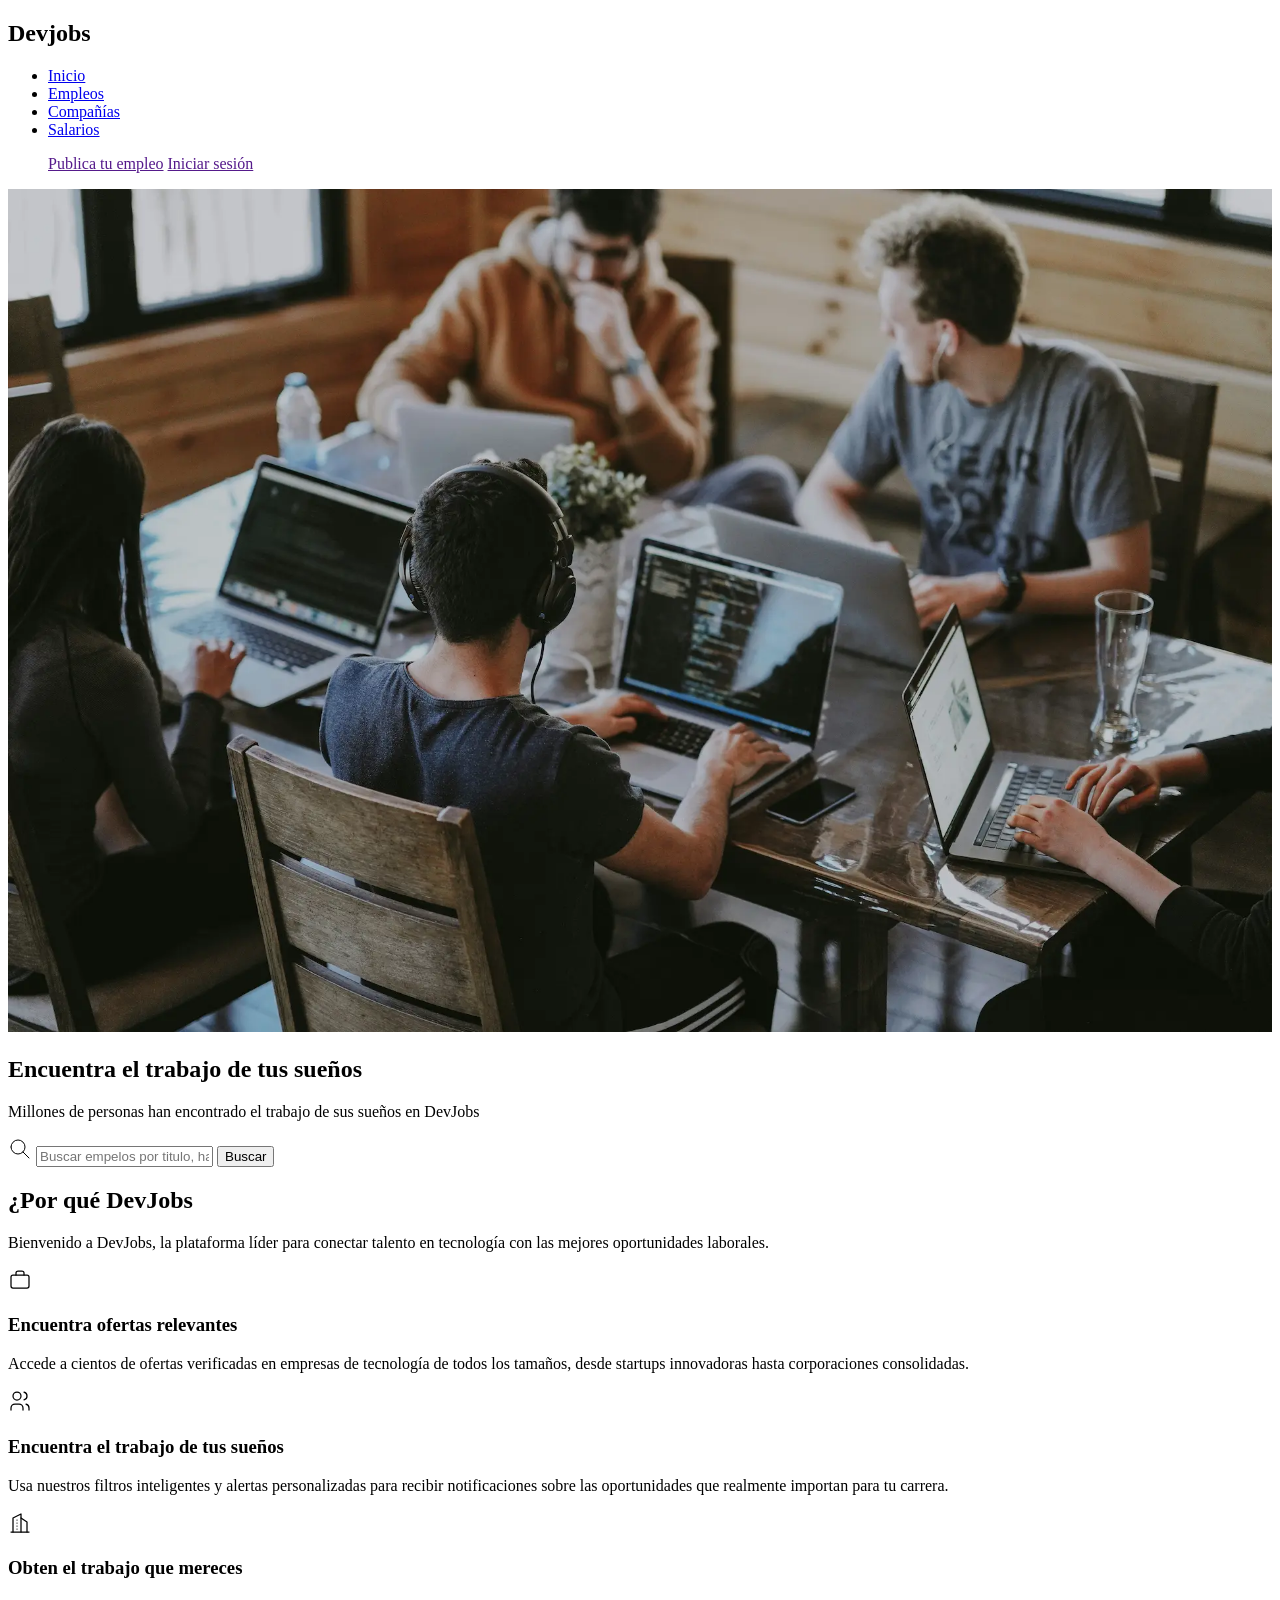
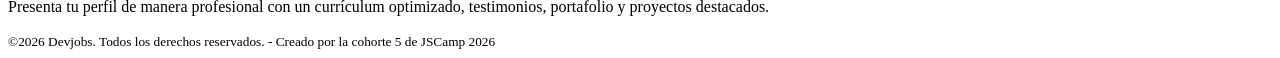
==== jscamp/html-css/index.html @ 83ca40bc "Agrega estructura HTML semantica de DevJobs" ====
<!DOCTYPE html> <!-- Hyptertext Markup Language -->
<html lang="es">

<head> <!-- Etiqueta Head: Contiene información meta sobre la página, no visible en el contenido -->
    <meta charset="UTF-8">
    <!--Colección de caracteres que permite representar texto. Permite mostrar correctamente tildes, eñes, símbolos y emojis-->
    <meta name="descripcion" content="Encuentra la mejores ofertas de trabajo para desarrolladores en DevJobs">
    <meta name="viewport" content="width=device-width, initial-scale=1.0">
    <title>DevJobs - Encuentra trabajo como desarrollador web</title>
</head>

<body>
    <header>
        <h2>Devjobs</h2>
        <nav>
            <ul>
                <li><a href="#">Inicio</a></li>
                <li><a href="#">Empleos</a></li>
                <li><a href="#">Compañías</a></li>
                <li><a href="#">Salarios</a></li>
            </ul>
        </nav>

        <div>
            <ul>
                <a href="">Publica tu empleo</a>
                <a href="">Iniciar sesión</a>
            </ul>
        </div>
    </header>
    <main>
        <section>

            <img src="./background.webp" alt="chicos en una oficina trabajando en computadoras" width="100%">
            <h1>Encuentra el trabajo de tus sueños</h1>

            <p>Millones de personas han encontrado el trabajo de sus sueños en DevJobs</p>

            <form role="search">
                <svg xmlns="http://www.w3.org/2000/svg" width="24" height="24" viewBox="0 0 24 24" fill="none"
                    stroke="currentColor" stroke-width="1" stroke-linecap="round" stroke-linejoin="round"
                    class="icon icon-tabler icons-tabler-outline icon-tabler-search">
                    <path stroke="none" d="M0 0h24v24H0z" fill="none" />
                    <path d="M3 10a7 7 0 1 0 14 0a7 7 0 1 0 -14 0" />
                    <path d="M21 21l-6 -6" />
                </svg>
                <input type="text" placeholder="Buscar empelos por titulo, habilidad o empresa" required>
                <button type="submit">Buscar</button>
                <!-- cualquier botón dentro de un formulario siempre será type=submit -->
            </form>
        </section>

        <section>
            <header>
                <h2>¿Por qué DevJobs</h2>
                <p>Bienvenido a DevJobs, la plataforma líder para conectar talento en tecnología con las mejores
                    oportunidades laborales.</p>
            </header>

            <footer>

                <article>
                    <svg xmlns="http://www.w3.org/2000/svg" width="24" height="24" viewBox="0 0 24 24" fill="none" stroke="currentColor" stroke-width="1.25" stroke-linecap="round" stroke-linejoin="round" class="icon icon-tabler icons-tabler-outline icon-tabler-briefcase-2"><path stroke="none" d="M0 0h24v24H0z" fill="none" /><path d="M3 9a2 2 0 0 1 2 -2h14a2 2 0 0 1 2 2v9a2 2 0 0 1 -2 2h-14a2 2 0 0 1 -2 -2v-9" /><path d="M8 7v-2a2 2 0 0 1 2 -2h4a2 2 0 0 1 2 2v2" /></svg>
                    <h3>Encuentra ofertas relevantes</h3>
                    <p>Accede a cientos de ofertas verificadas en empresas de tecnología de todos los tamaños, desde
                        startups innovadoras hasta corporaciones consolidadas.</p>
                </article>

                <article>
                    <svg xmlns="http://www.w3.org/2000/svg" width="24" height="24" viewBox="0 0 24 24" fill="none" stroke="currentColor" stroke-width="1.25" stroke-linecap="round" stroke-linejoin="round" class="icon icon-tabler icons-tabler-outline icon-tabler-users"><path stroke="none" d="M0 0h24v24H0z" fill="none" /><path d="M5 7a4 4 0 1 0 8 0a4 4 0 1 0 -8 0" /><path d="M3 21v-2a4 4 0 0 1 4 -4h4a4 4 0 0 1 4 4v2" /><path d="M16 3.13a4 4 0 0 1 0 7.75" /><path d="M21 21v-2a4 4 0 0 0 -3 -3.85" /></svg>
                    <h3>Encuentra el trabajo de tus sueños</h3>
                    <p>Usa nuestros filtros inteligentes y alertas personalizadas para recibir notificaciones sobre las
                        oportunidades que realmente importan para tu carrera.</p>
                </article>

                <article>
                    <svg xmlns="http://www.w3.org/2000/svg" width="24" height="24" viewBox="0 0 24 24" fill="none" stroke="currentColor" stroke-width="1.25" stroke-linecap="round" stroke-linejoin="round" class="icon icon-tabler icons-tabler-outline icon-tabler-building-skyscraper"><path stroke="none" d="M0 0h24v24H0z" fill="none" /><path d="M3 21l18 0" /><path d="M5 21v-14l8 -4v18" /><path d="M19 21v-10l-6 -4" /><path d="M9 9l0 .01" /><path d="M9 12l0 .01" /><path d="M9 15l0 .01" /><path d="M9 18l0 .01" /></svg>
                    <h3>Obten el trabajo que mereces</h3>
                    <p>Presenta tu perfil de manera profesional con un currículum optimizado, testimonios, portafolio y
                        proyectos destacados.</p>
                </article>
            </footer>
        </section>

    </main>
    <footer>
        <small>©2026 Devjobs. Todos los derechos reservados. - Creado por la cohorte 5 de JSCamp 2026</small>
    </footer>
</body>

</html>
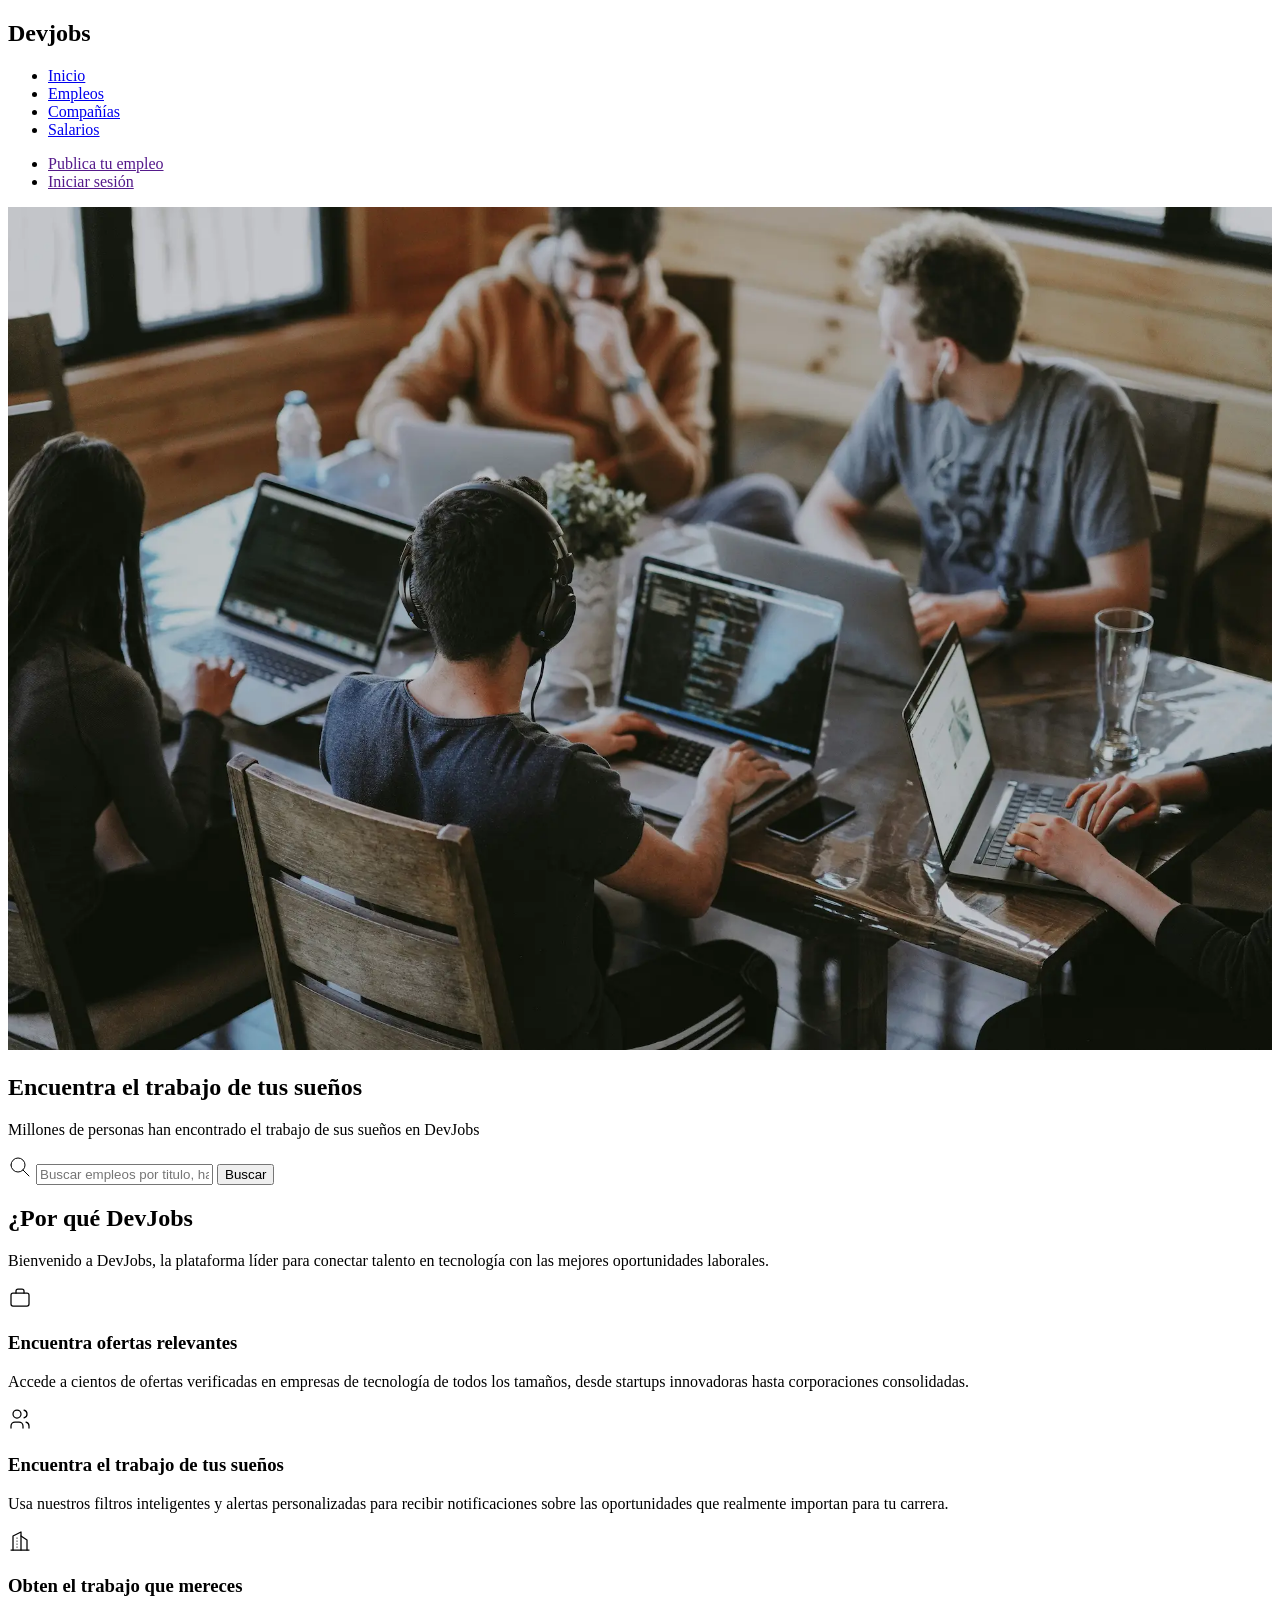
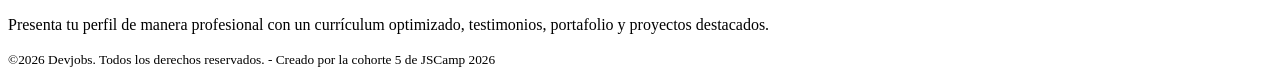
==== commit ac90524f: "Agrega estructura HTML semantica de la pagina empleos" ====
--- a/jscamp/html-css/index.html
+++ b/jscamp/html-css/index.html
@@ -4,15 +4,21 @@
 <head> <!-- Etiqueta Head: Contiene información meta sobre la página, no visible en el contenido -->
     <meta charset="UTF-8">
     <!--Colección de caracteres que permite representar texto. Permite mostrar correctamente tildes, eñes, símbolos y emojis-->
-    <meta name="descripcion" content="Encuentra la mejores ofertas de trabajo para desarrolladores en DevJobs">
+    <meta name="description" content="Encuentra la mejores ofertas de trabajo para desarrolladores en DevJobs">
     <meta name="viewport" content="width=device-width, initial-scale=1.0">
+    <link rel="stylesheet" href="style.css"> <!-- 
+    Etiqueta Link: Se utiliza para vincular recursos externos al documento HTML.
+    En este caso, se utiliza para vincular un archivo CSS (Cascading Style Sheets) al documento HTML.
+    El atributo rel="stylesheet" especifica que el archivo CSS es una hoja de estilos.
+    El atributo href="style.css" especifica la ruta del archivo CSS.
+-->
     <title>DevJobs - Encuentra trabajo como desarrollador web</title>
 </head>
 
 <body>
-    <header>
+    <header> <!-- Etiqueta Header: es diferente al head. Es contenido -->
         <h2>Devjobs</h2>
-        <nav>
+        <nav> <!-- Etiqueta Nav: Puede haber muchas etiquetas nav. Es buena practica usar ul o ol dentro de nav -->
             <ul>
                 <li><a href="#">Inicio</a></li>
                 <li><a href="#">Empleos</a></li>
@@ -21,22 +27,22 @@
             </ul>
         </nav>
 
-        <div>
+        <div> <!--Contenedor para separar elementos visuales. No es sémantico, pero permite aplicar estilos-->
             <ul>
-                <a href="">Publica tu empleo</a>
-                <a href="">Iniciar sesión</a>
+                <li><a href="">Publica tu empleo</a></li> <!--Generalmente suelen redirigir a otro sitio o a un formulario-->
+                <li><a href="">Iniciar sesión</a></li> <!--Generalmente suelen redirigir a otro sitio o a un formulario-->
             </ul>
         </div>
     </header>
     <main>
         <section>
 
-            <img src="./background.webp" alt="chicos en una oficina trabajando en computadoras" width="100%">
+            <img src="./background.webp" alt="chicos en una oficina trabajando en computadoras" width="100%"> <!--El uso de WebP es ideal para optimizar el rendimiento técnico de sitios web y aplicaciones.-->
             <h1>Encuentra el trabajo de tus sueños</h1>
 
             <p>Millones de personas han encontrado el trabajo de sus sueños en DevJobs</p>
 
-            <form role="search">
+            <form role="search"> <!--Hay demasiados atributos que podemos agregar a las etiquetas, los cuales permiten mejorar la acessibilidad y el rendimiento técnico-->
                 <svg xmlns="http://www.w3.org/2000/svg" width="24" height="24" viewBox="0 0 24 24" fill="none"
                     stroke="currentColor" stroke-width="1" stroke-linecap="round" stroke-linejoin="round"
                     class="icon icon-tabler icons-tabler-outline icon-tabler-search">
@@ -44,14 +50,19 @@
                     <path d="M3 10a7 7 0 1 0 14 0a7 7 0 1 0 -14 0" />
                     <path d="M21 21l-6 -6" />
                 </svg>
-                <input type="text" placeholder="Buscar empelos por titulo, habilidad o empresa" required>
+
+                <!--El SVG significa Scalable Vector Graphics. Es un formato de imagen vectorial basado en XML. Permite crear gráficos escalables sin pérdida de calidad.-->
+
+
+
+                <input type="text" placeholder="Buscar empleos por titulo, habilidad o empresa" required>
                 <button type="submit">Buscar</button>
                 <!-- cualquier botón dentro de un formulario siempre será type=submit -->
             </form>
         </section>
 
         <section>
-            <header>
+            <header> <!--Header semántico: pueden haber headers, footers, navs, etc. dentro de otras etiquetas-->
                 <h2>¿Por qué DevJobs</h2>
                 <p>Bienvenido a DevJobs, la plataforma líder para conectar talento en tecnología con las mejores
                     oportunidades laborales.</p>
@@ -59,7 +70,7 @@
 
             <footer>
 
-                <article>
+                <article> <!--Article es un contenido independiente y autocontenido. Funciona en cualquier parte de la página-->
                     <svg xmlns="http://www.w3.org/2000/svg" width="24" height="24" viewBox="0 0 24 24" fill="none" stroke="currentColor" stroke-width="1.25" stroke-linecap="round" stroke-linejoin="round" class="icon icon-tabler icons-tabler-outline icon-tabler-briefcase-2"><path stroke="none" d="M0 0h24v24H0z" fill="none" /><path d="M3 9a2 2 0 0 1 2 -2h14a2 2 0 0 1 2 2v9a2 2 0 0 1 -2 2h-14a2 2 0 0 1 -2 -2v-9" /><path d="M8 7v-2a2 2 0 0 1 2 -2h4a2 2 0 0 1 2 2v2" /></svg>
                     <h3>Encuentra ofertas relevantes</h3>
                     <p>Accede a cientos de ofertas verificadas en empresas de tecnología de todos los tamaños, desde
@@ -84,7 +95,7 @@
 
     </main>
     <footer>
-        <small>©2026 Devjobs. Todos los derechos reservados. - Creado por la cohorte 5 de JSCamp 2026</small>
+        <small>©2026 Devjobs. Todos los derechos reservados. - Creado por la cohorte 5 de JSCamp 2026</small> <!--small permite usar texto pequeño. Usar para textos legales o de copyright o información que no es relevante para el usuario-->
     </footer>
 </body>
 
